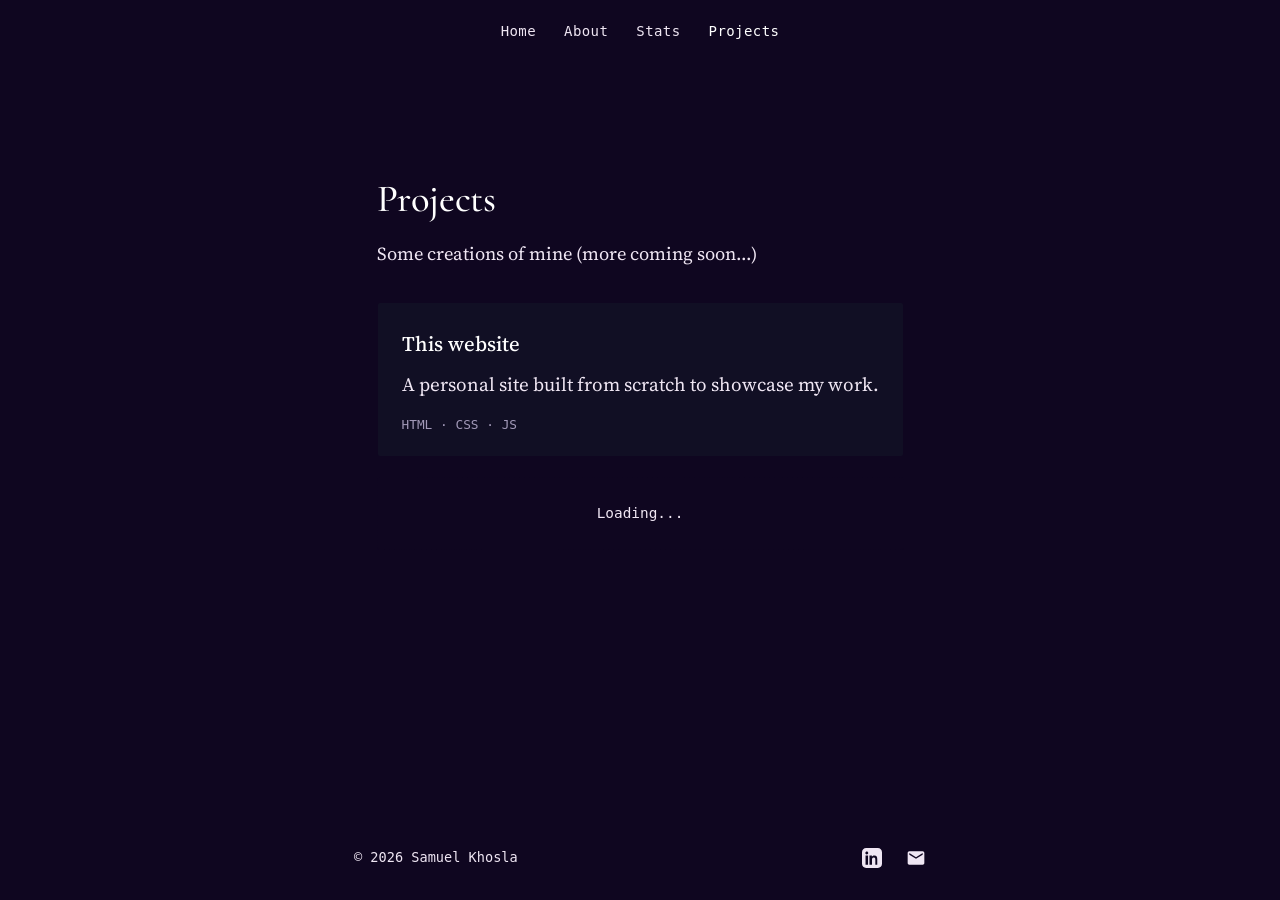
==== projects/index.html @ 45d8bab7 "Initial commit" ====
<!DOCTYPE html>
<html lang="en">
<head>
  <meta charset="UTF-8">
  <meta name="viewport" content="width=device-width, initial-scale=1.0">
  <title>Projects — Samuel Khosla</title>
  <meta name="description" content="Projects by Samuel Khosla.">
  <link rel="stylesheet" href="../style.css">
</head>
<body class="narrow">

  <nav>
    <div class="nav-inner">
      <div class="nav-links">
        <a href="../index.html">Home</a>
        <a href="../about/index.html">About</a>
        <a href="../stats/index.html">Stats</a>
        <a href="index.html" class="active">Projects</a>
      </div>
    </div>
  </nav>

  <main class="narrow">
    <h1 style="margin-top: 40px;">Projects</h1>
    <p class="lede">Some creations of mine (more coming soon...)</p>

    <div style="margin-top: 32px;">
      <div class="project-card">
        <div class="project-title">This website</div>
        <p class="project-desc">A personal site built from scratch to showcase my work.</p>
        <div class="project-meta">HTML · CSS · JS</div>
      </div>

      <div class="project-more">Loading...</div>
    </div>
  </main>

  <footer>
    <div class="footer-inner">
      <span>&copy; 2026 Samuel Khosla</span>
      <div class="footer-links">
  <a href="https://www.linkedin.com/in/samuel-khosla-45bb362ab/" target="_blank" rel="noopener" aria-label="LinkedIn (opens in new tab)">
    <svg viewBox="0 0 24 24" aria-hidden="true" focusable="false"><path d="M19 0h-14c-2.8 0-5 2.2-5 5v14c0 2.8 2.2 5 5 5h14c2.8 0 5-2.2 5-5v-14c0-2.8-2.2-5-5-5zm-11.75 20h-3v-11h3v11zm-1.5-12.3c-.97 0-1.75-.78-1.75-1.75s.78-1.75 1.75-1.75 1.75.78 1.75 1.75-.78 1.75-1.75 1.75zm13.25 12.3h-3v-5.6c0-1.33-.03-3.05-1.86-3.05-1.86 0-2.15 1.45-2.15 2.95v5.7h-3v-11h2.88v1.5h.04c.4-.75 1.37-1.54 2.82-1.54 3.02 0 3.58 1.99 3.58 4.58v6.46z"/></svg>
  </a>
  <a href="mailto:samuelkhosla@fastmail.com" aria-label="Email">
    <svg viewBox="0 0 24 24" aria-hidden="true" focusable="false"><path d="M20 4H4c-1.1 0-2 .9-2 2v12c0 1.1.9 2 2 2h16c1.1 0 2-.9 2-2V6c0-1.1-.9-2-2-2zm0 4l-8 5-8-5V6l8 5 8-5v2z"/></svg>
  </a>
      </div>
    </div>
  </footer>

</body>
</html>
---- style.css ----
@import url('https://fonts.googleapis.com/css2?family=Source+Serif+4:ital,opsz,wght@0,8..60,400;0,8..60,500;0,8..60,600;1,8..60,400&family=JetBrains+Mono:wght@400;500;600&display=swap');
@import url("https://fonts.googleapis.com/css2?family=Black+Ops+One&display=swap");
@import url('https://fonts.googleapis.com/css2?family=Cormorant:ital,wght@0,300..700;1,300..700&display=swap');

:root {
  --bg: #0f0620;
  --bg-deep: #0f0620;
  --surface: #110f24;
  --line: #0f0620;
  --text: #ffffff;
  --text-dim: #efe6f3;
  --accent: #cbc0e7;
  --accent-dim: #a299b8;
  --content-max-width: 760px;
}

body.narrow {
  --content-max-width: 660px;
}

* { box-sizing: border-box; }

html {
  scroll-behavior: smooth;
  min-height: 100%;
}

body {
  min-height: 100vh;
  display: flex;
  flex-direction: column;
  margin: 0;
  background: var(--bg);
  color: var(--text);
  font-family: 'Source Serif 4', Georgia, serif;
  font-size: 19px;
  line-height: 1.65;
  -webkit-font-smoothing: antialiased;
}

main {
  flex: 1;
}

.mono {
  font-family: 'georgia', monospace;
}

a {
  color: var(--accent);
  text-decoration: none;
  border-bottom: 1px solid var(--accent-dim);
  transition: color 0.15s ease, border-color 0.15s ease;
}

a:hover, a:focus-visible {
  color: var(--text);
  border-color: var(--text);
}

a:focus-visible, button:focus-visible {
  outline: 2px solid var(--accent);
  outline-offset: 3px;
}

/* Nav */
nav {
  background: var(--bg-deep);
  border-bottom: 1px solid var(--line);
  position: sticky;
  top: 0;
  z-index: 10;
}

.nav-inner {
  max-width: var(--content-max-width);
  margin: 0 auto;
  padding: 20px 24px;
  display: flex;
  align-items: baseline;
  justify-content: center;
  flex-wrap: wrap;
  gap: 12px;
}

.nav-name {
  font-family: 'georgia', monospace;
  font-size: 15px;
  font-weight: 500;
  color: var(--text);
  border: none;
  letter-spacing: 0.02em;
}

.nav-name:hover { color: var(--accent); border: none; }

.nav-links {
  display: flex;
  gap: 28px;
  font-family: 'georgia', monospace;
  font-size: 14px;
}

.nav-links a {
  color: var(--text-dim);
  border: none;
  letter-spacing: 0.03em;
}

.nav-links a:hover, .nav-links a.active {
  color: var(--accent);
  border: none;
}

.nav-links a.active {
  color: var(--text);
}

/* Layout */
main {
  max-width: var(--content-max-width);
  margin: 0 auto;
  padding: 64px 24px 96px;
  min-height: 60vh;
}

main.narrow {
  max-width: 620px;
}

main.narrow + footer .footer-inner {
  max-width: 620px;
}

h1 {
  font-family: "cormorant";
  font-size: 2.4rem;
  font-weight: 500;
  margin: 0 0 8px;
  letter-spacing: -0.01em;
}

h2 {
  font-family: 'georgia', monospace;
  font-size: 0.8rem;
  font-weight: 500;
  text-transform: uppercase;
  letter-spacing: 0.12em;
  color: var(--accent-dim);
  margin: 56px 0 24px;
  padding-bottom: 12px;
  border-bottom: 1px solid var(--line);
}

main.narrow h2 {
  font-size: 1rem;
  margin: 56px 0 16px;
  padding-bottom: 0;
  border-bottom: none;
  text-align: center;
}

h2:first-of-type { margin-top: 0; }

.lede {
  font-size: 1.15rem;
  color: var(--text-dim);
  margin-bottom: 8px;
}

p { margin: 0 0 20px; }

/* Home */
.hero {
  display: flex;
  align-items: center;
  justify-content: space-between;
  flex-wrap: wrap;
  gap: 40px;
  max-width: 620px;
  margin: 0 auto;
  padding: 96px 0 72px;
}

.hero-left {
  flex: 1 1 320px;
  min-width: 280px;
}

.hero-image {
  flex: 0 0 260px;
}

.hero-image img {
  display: block;
  width: 100%;
  aspect-ratio: 1 / 1;
  border-radius: 50%;
  object-fit: cover;
}

.hero-eyebrow {
  font-family: 'helvetica', monospace;
  font-size: 0.85rem;
  color: var(--accent-dim);
  letter-spacing: 0.08em;
  margin-bottom: 20px;
}

.hero h1 {
  font-size: 3rem;
  white-space: nowrap;
}

.hero h1 .caret {
  display: inline-block;
  width: 0.09em;
  height: 0.9em;
  margin-left: 0.04em;
  background: var(--accent);
  vertical-align: -0.08em;
  animation: blink-caret 0.75s step-end infinite;
}

.hero h1 .caret.done {
  animation: none;
  opacity: 1;
  transition: opacity 0.4s ease;
}

.hero h1 .caret.done.hidden {
  opacity: 0;
}

.hero-eyebrow,
.hero .lede,
.hero-lines a {
  opacity: 0;
  animation: fade-in-up 0.6s ease forwards;
}

.hero-lines a {
  animation-name: fade-in-only;
}

@keyframes fade-in-only {
  from { opacity: 0; }
  to { opacity: 1; }
}

.hero-eyebrow {
  animation-delay: 1.6s;
}

.hero .lede {
  animation-delay: 1.75s;
}

.hero-lines a:nth-child(1) {
  animation-delay: 1.95s;
}

.hero-lines a:nth-child(2) {
  animation-delay: 2.1s;
}

.hero-lines a:nth-child(3) {
  animation-delay: 2.25s;
}

@keyframes blink-caret {
  50% { opacity: 0; }
}

@keyframes fade-in-up {
  from {
    opacity: 0;
    transform: translateY(10px);
  }
  to {
    opacity: 1;
    transform: translateY(0);
  }
}

/* Page load animation for the narrow section pages (about, stats, projects) */
main.narrow {
  opacity: 0;
  transform: translateY(8px);
  animation: page-fade-in 420ms cubic-bezier(.2,.8,.2,1) 1 forwards;
}

@keyframes page-fade-in {
  from { opacity: 0; transform: translateY(8px); }
  to   { opacity: 1; transform: translateY(0); }
}

/* Subtle per-item reveal used for ledger rows and project cards */
.ledger-row,
.project-card,
.project-more {
  opacity: 0;
  transform: translateY(6px);
  animation: list-item-fade 360ms ease forwards;
  animation-delay: 120ms;
}

@keyframes list-item-fade {
  from { opacity: 0; transform: translateY(6px); }
  to   { opacity: 1; transform: translateY(0); }
}

.hero-lines {
  margin-top: 32px;
  display: flex;
  flex-wrap: wrap;
  gap: 14px;
}

.hero-lines a {
  display: inline-flex;
  align-items: center;
  justify-content: center;
  padding: 14px 18px;
  font-size: 1.1rem;
  background: #000;
  color: var(--accent);
  border-radius: 14px;
  text-decoration: none;
  border: 1px solid transparent;
  transform: translateY(0);
  transition: transform 200ms cubic-bezier(.2,.8,.2,1), box-shadow 200ms ease, color 150ms ease;
}

.hero-lines a:hover,
.hero-lines a:focus-visible {
  color: var(--text);
  border-color: var(--accent);
  transform: translateY(-6px) scale(0.94);
  box-shadow: 0 12px 24px rgba(0,0,0,0.35);
}

.hero-lines a:active {
  transform: translateY(-2px) scale(0.9);
}



.hero-image img {
  display: block;
  width: 100%;
  height: auto;
  border-radius: 50%;
  object-fit: cover;
}

/* Stat ledger */
.ledger {
  border: 1px solid var(--line);
  border-radius: 3px;
  overflow: hidden;
  margin-bottom: 8px;
}

.ledger-row {
  display: flex;
  justify-content: space-between;
  align-items: baseline;
  gap: 20px;
  padding: 16px 20px;
  border-bottom: 1px solid var(--line);
  background: var(--surface);
}

.ledger-row:last-child { border-bottom: none; }

.ledger-label {
  font-size: 1rem;
  color: var(--text);
}

.ledger-value {
  font-family: 'georgia', monospace;
  font-size: 0.95rem;
  color: var(--accent);
  white-space: nowrap;
  text-align: right;
}

/* Projects */
.project-card {
  border: 1px solid var(--line);
  border-radius: 3px;
  padding: 24px 24px 20px;
  background: var(--surface);
  margin-bottom: 20px;
}

.project-title {
  font-size: 1.3rem;
  font-weight: 500;
  margin: 0 0 8px;
}

.project-desc {
  color: var(--text-dim);
  margin-bottom: 14px;
}

.project-meta {
  font-family: 'georgia', monospace;
  font-size: 0.8rem;
  color: var(--accent-dim);
}

.project-more {
  border: 1px dashed var(--line);
  border-radius: 3px;
  padding: 24px;
  text-align: center;
  color: var(--text-dim);
  font-family: 'georgia', monospace;
  font-size: 0.9rem;
}

/* Footer */
footer {
  border-top: 1px solid var(--line);
  background: var(--bg-deep);
}

.footer-inner {
  max-width: var(--content-max-width);
  margin: 0 auto;
  padding: 32px 24px;
  display: flex;
  align-items: center;
  justify-content: space-between;
  flex-wrap: wrap;
  gap: 16px;
  font-family: 'georgia', monospace;
  font-size: 0.85rem;
  color: var(--text-dim);
}

.footer-links {
  display: flex;
  gap: 24px;
}

.footer-links a {
  color: var(--text-dim);
  border: none;
  
}

.footer-links a svg {
  width: 20px;
  height: 20px;
  display: inline-block;
  vertical-align: middle;
  fill: currentColor;
}

.footer-links a:hover {
  color: var(--accent);
}

@media (max-width: 560px) {
  body { font-size: 17px; }
  .hero { padding: 56px 0 48px; }
  .hero h1 { font-size: 2.2rem; }
  main { padding: 40px 20px 72px; }
}

@media (prefers-reduced-motion: reduce) {
  html { scroll-behavior: auto; }
  * { transition: none !important; animation: none !important; }
}
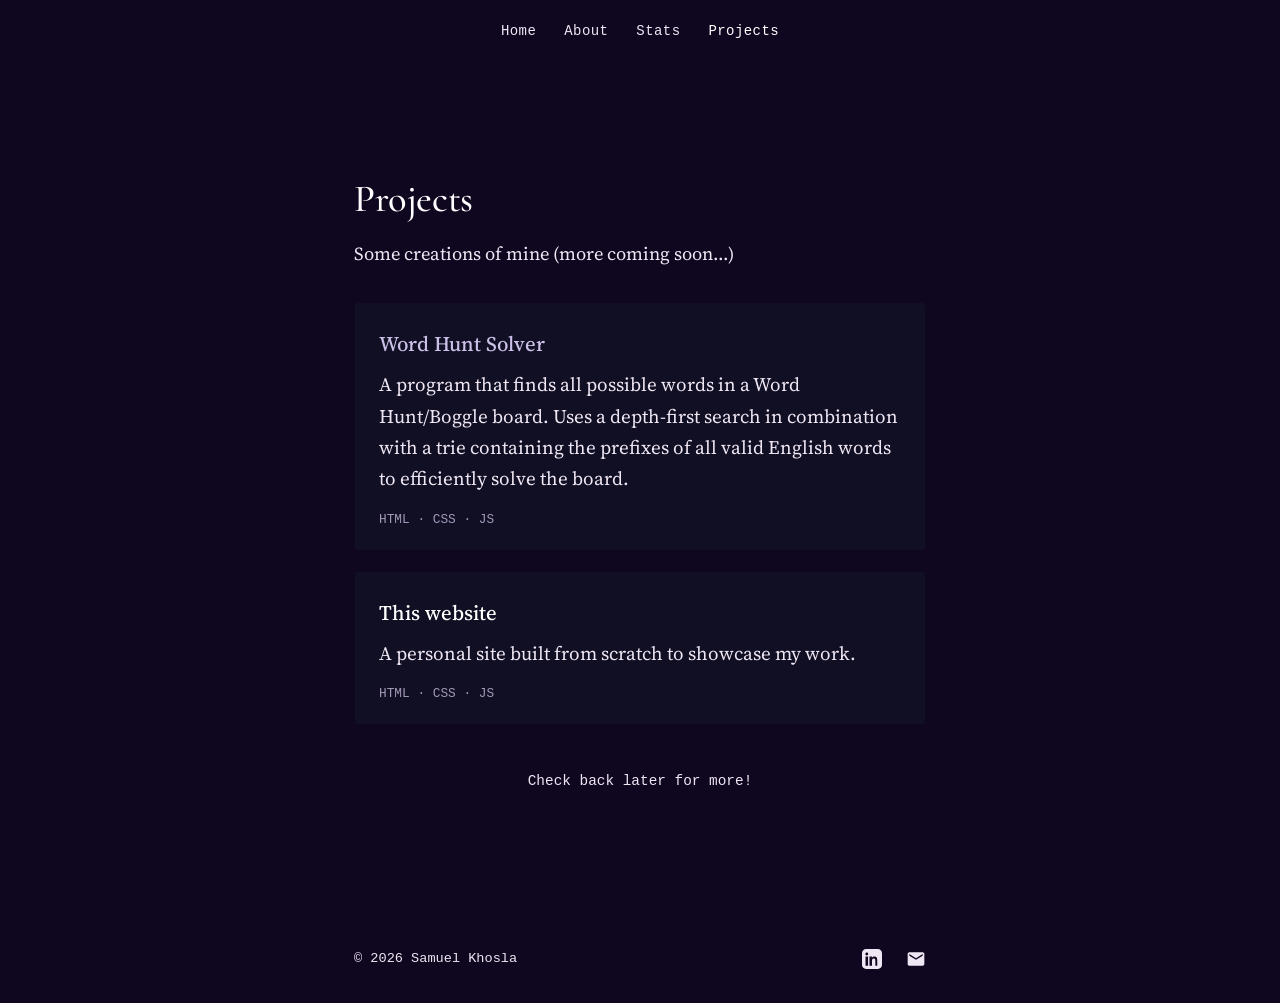
==== commit 8084b2ca: "Added the Word Hunt solver to the projects page." ====
--- a/projects/index.html
+++ b/projects/index.html
@@ -25,13 +25,20 @@
     <p class="lede">Some creations of mine (more coming soon...)</p>
 
     <div style="margin-top: 32px;">
+      <a class="project-card project-link" href="https://whsolver.vercel.app/" target="_blank" rel="noopener" aria-label="Open Word Hunt Solver (opens in new tab)">
+        <div class="project-title">Word Hunt Solver</div>
+        <p class="project-desc">A program that finds all possible words in a Word Hunt/Boggle board. Uses a depth-first search
+          in combination with a trie containing the prefixes of all valid English words to efficiently solve the board.
+        </p>
+        <div class="project-meta">HTML · CSS · JS</div>
+      </a>
       <div class="project-card">
         <div class="project-title">This website</div>
         <p class="project-desc">A personal site built from scratch to showcase my work.</p>
         <div class="project-meta">HTML · CSS · JS</div>
       </div>
 
-      <div class="project-more">Loading...</div>
+      <div class="project-more">Check back later for more!</div>
     </div>
   </main>
 
--- a/style.css
+++ b/style.css
@@ -396,6 +396,34 @@
   margin-bottom: 20px;
 }
 
+/* Clickable project card link styles and animations */
+.project-card.project-link {
+  display: block;
+  cursor: pointer;
+  transition: transform 200ms cubic-bezier(.2,.8,.2,1), box-shadow 200ms ease, border-color 180ms ease;
+  will-change: transform, box-shadow;
+}
+
+.project-card.project-link:hover,
+.project-card.project-link:focus-visible {
+  transform: translateY(-8px) scale(1.01);
+  box-shadow: 0 18px 36px rgba(0,0,0,0.45);
+  border-color: var(--accent);
+}
+
+.project-card.project-link:active {
+  transform: translateY(-2px) scale(0.995);
+  box-shadow: 0 8px 18px rgba(0,0,0,0.35);
+}
+.project-card.project-link :is(.project-title, .project-desc, .project-meta) {
+  transition: transform 220ms cubic-bezier(.2,.8,.2,1);
+}
+
+.project-card.project-link:hover :is(.project-title, .project-desc, .project-meta) {
+  transform: translateY(-2px);
+}
+
+
 .project-title {
   font-size: 1.3rem;
   font-weight: 500;
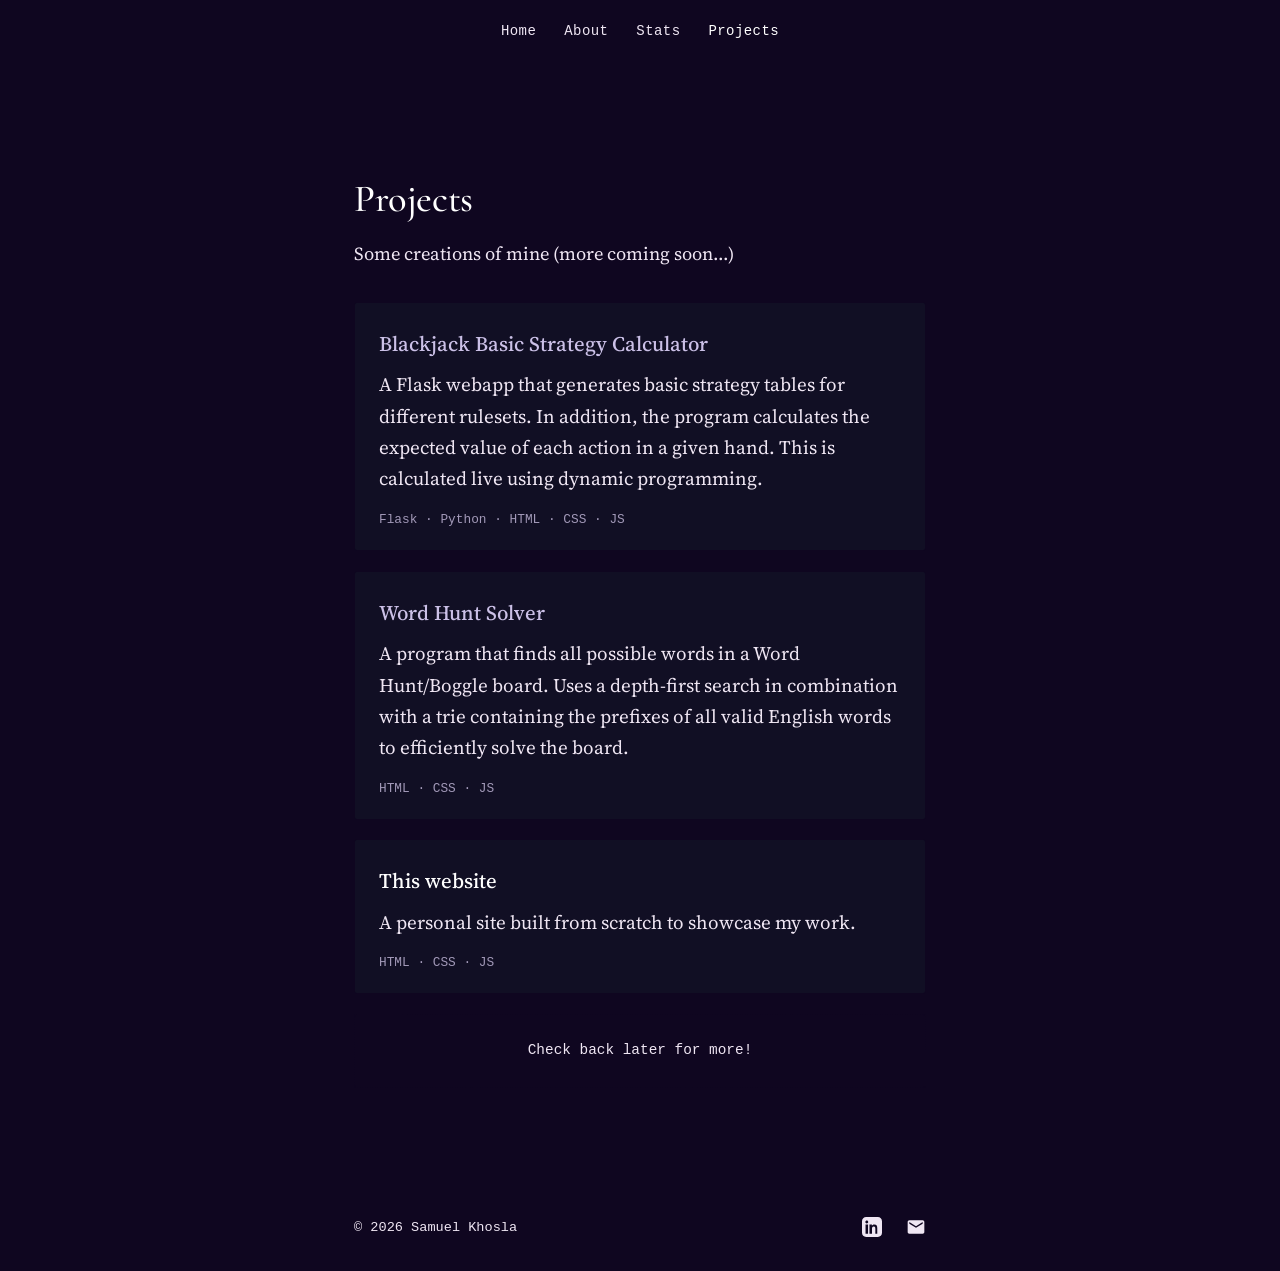
==== commit 31456a1a: "Updated resume and put the Blackjack calculator in the projects section" ====
--- a/projects/index.html
+++ b/projects/index.html
@@ -25,6 +25,15 @@
     <p class="lede">Some creations of mine (more coming soon...)</p>
 
     <div style="margin-top: 32px;">
+      <a class="project-card project-link" href="https://basicstrategy.vercel.app/" target="_blank" rel="noopener" aria-label="Blackjack Basic Strategy Tables (opens in new tab)">
+        <div class="project-title">Blackjack Basic Strategy Calculator</div>
+        <p class="project-desc">A Flask webapp that generates basic strategy tables for different rulesets. 
+          In addition, the program calculates the expected value of each action in a given hand. 
+          This is calculated live using dynamic programming.
+        </p>
+        <div class="project-meta">Flask · Python · HTML · CSS · JS</div>
+      </a>
+
       <a class="project-card project-link" href="https://whsolver.vercel.app/" target="_blank" rel="noopener" aria-label="Open Word Hunt Solver (opens in new tab)">
         <div class="project-title">Word Hunt Solver</div>
         <p class="project-desc">A program that finds all possible words in a Word Hunt/Boggle board. Uses a depth-first search
